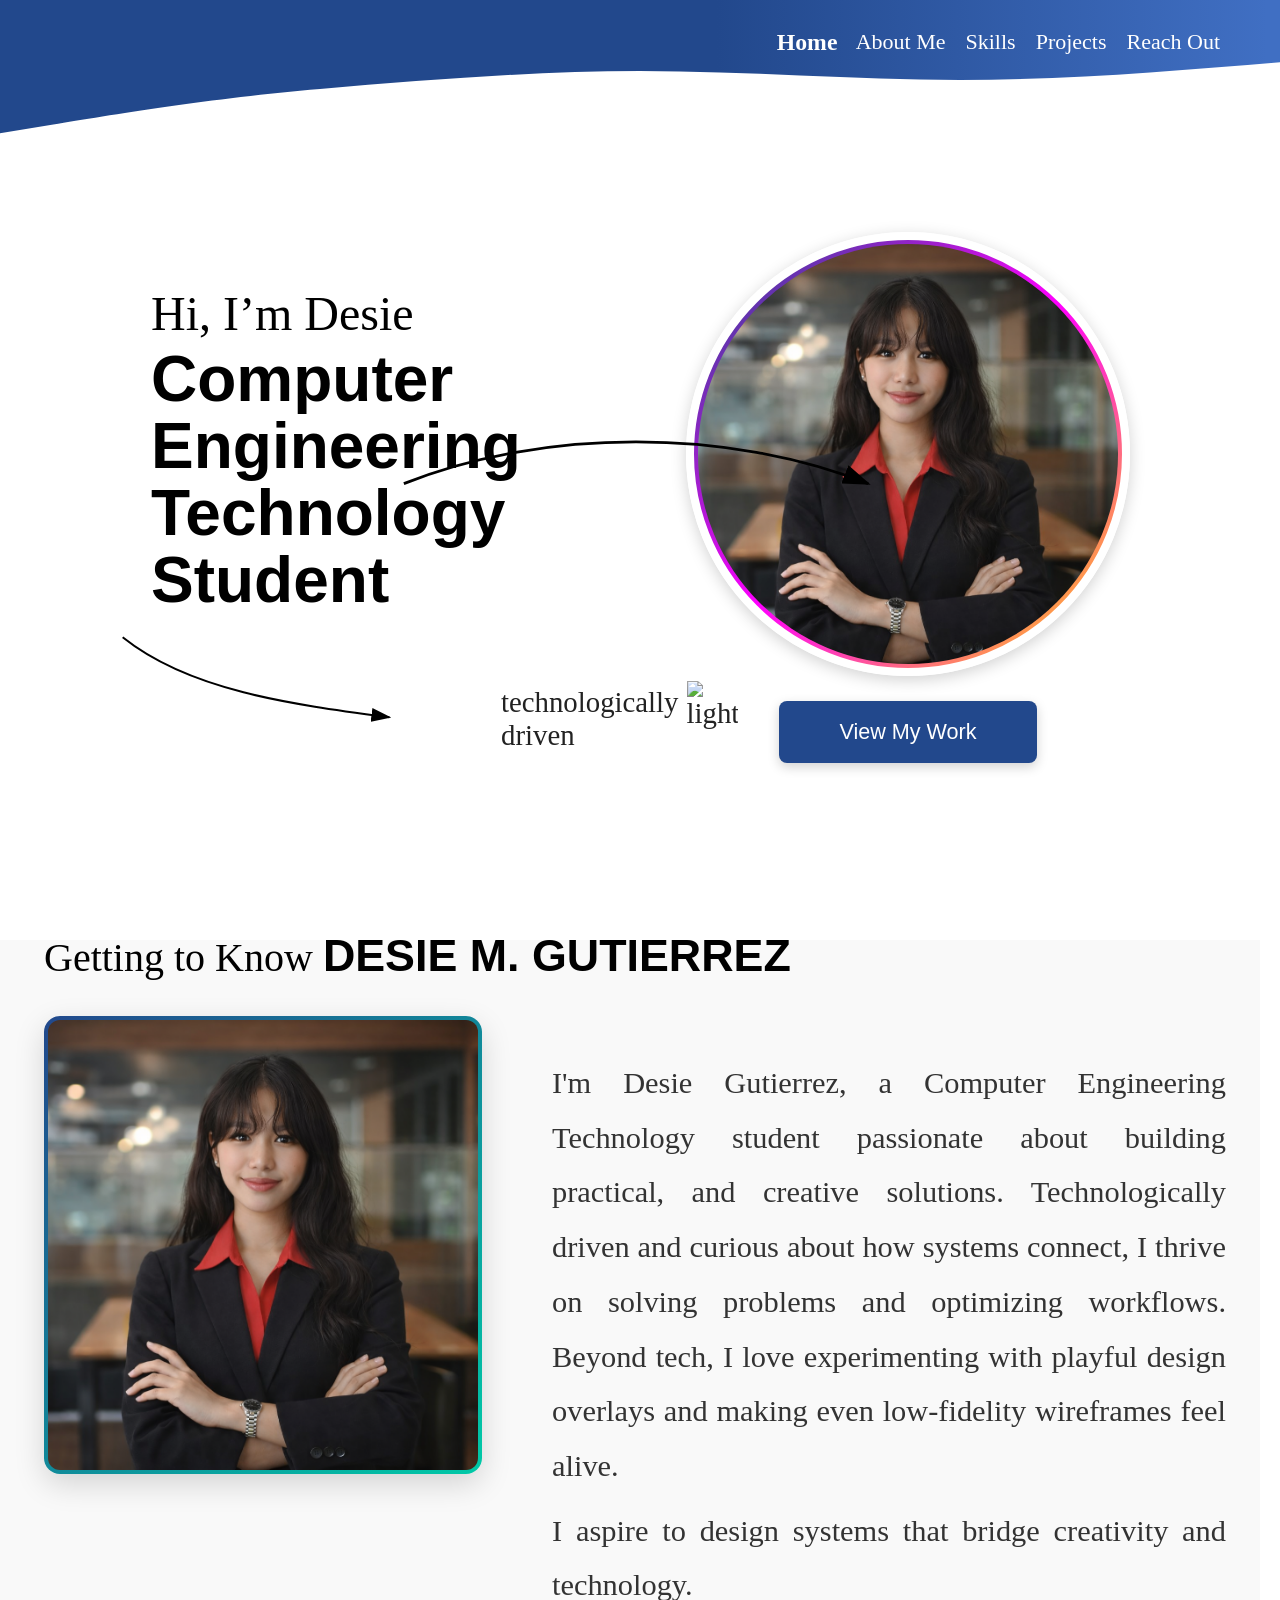
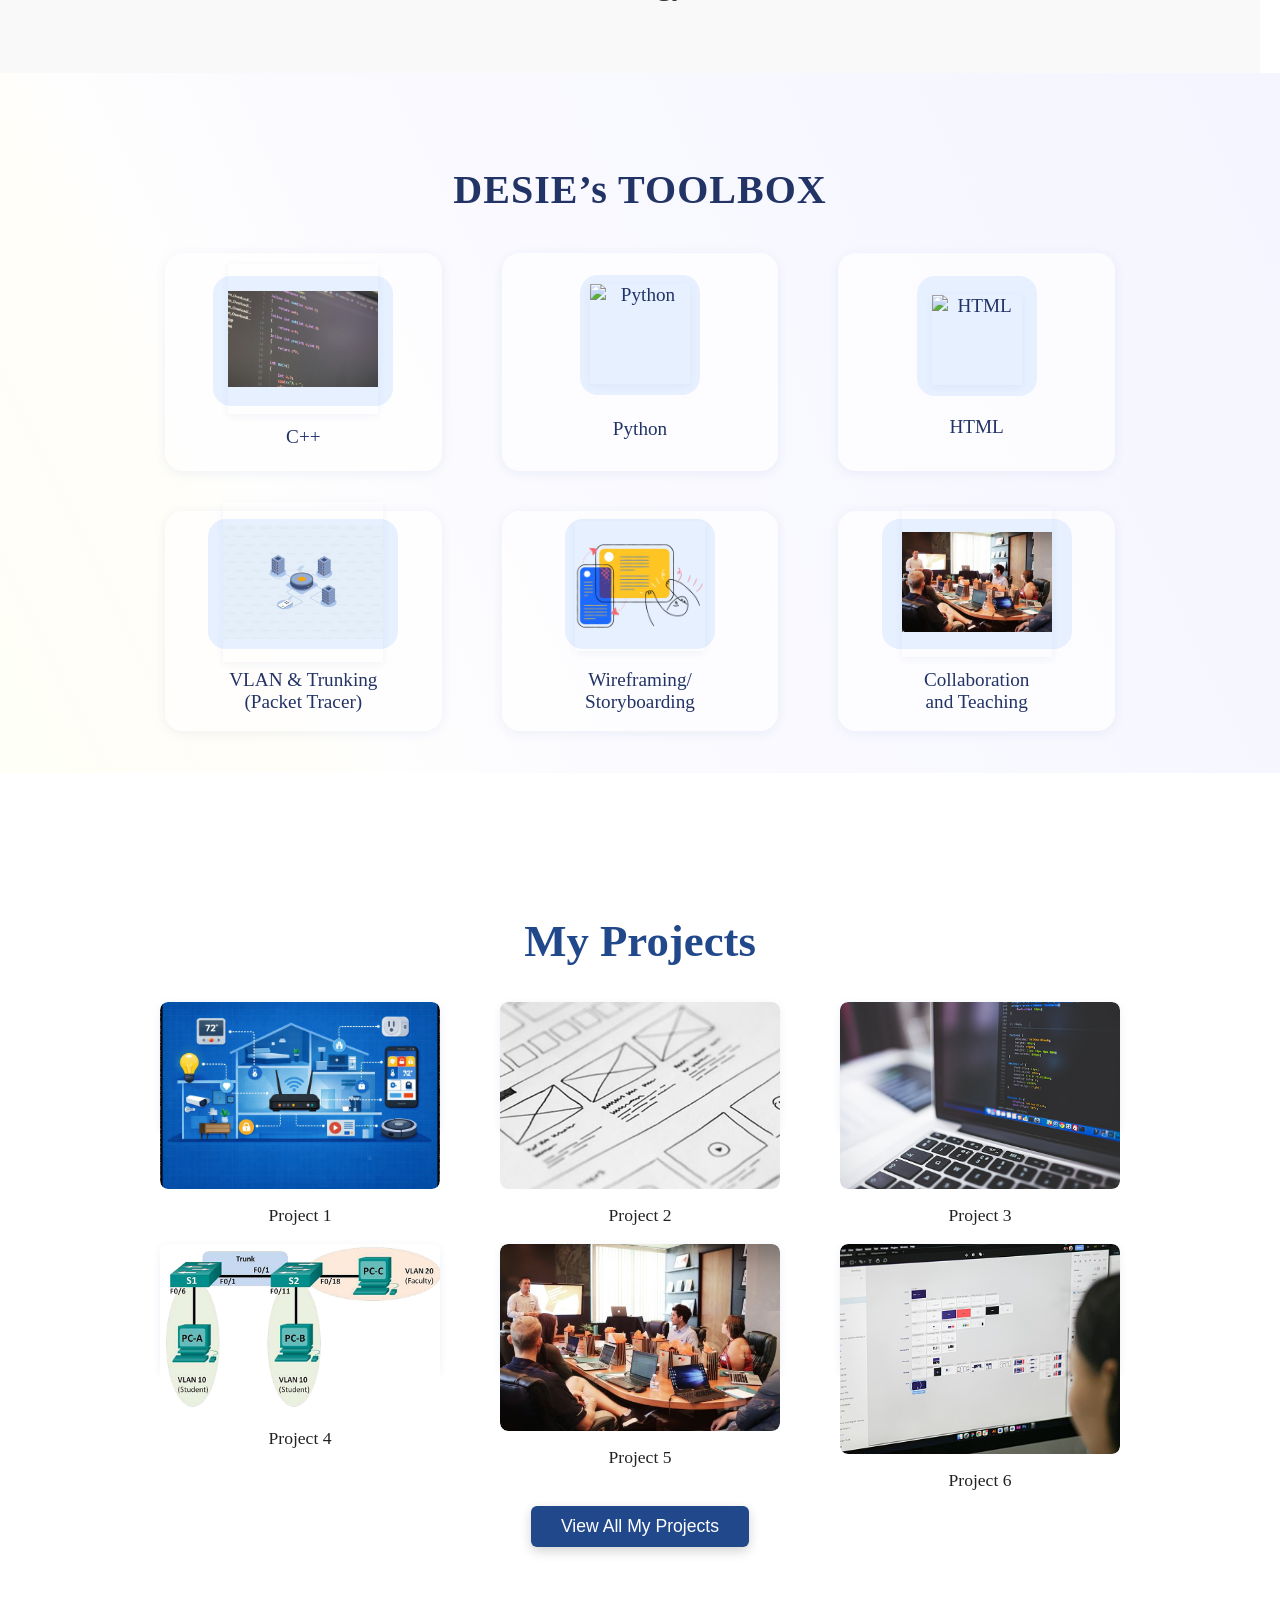
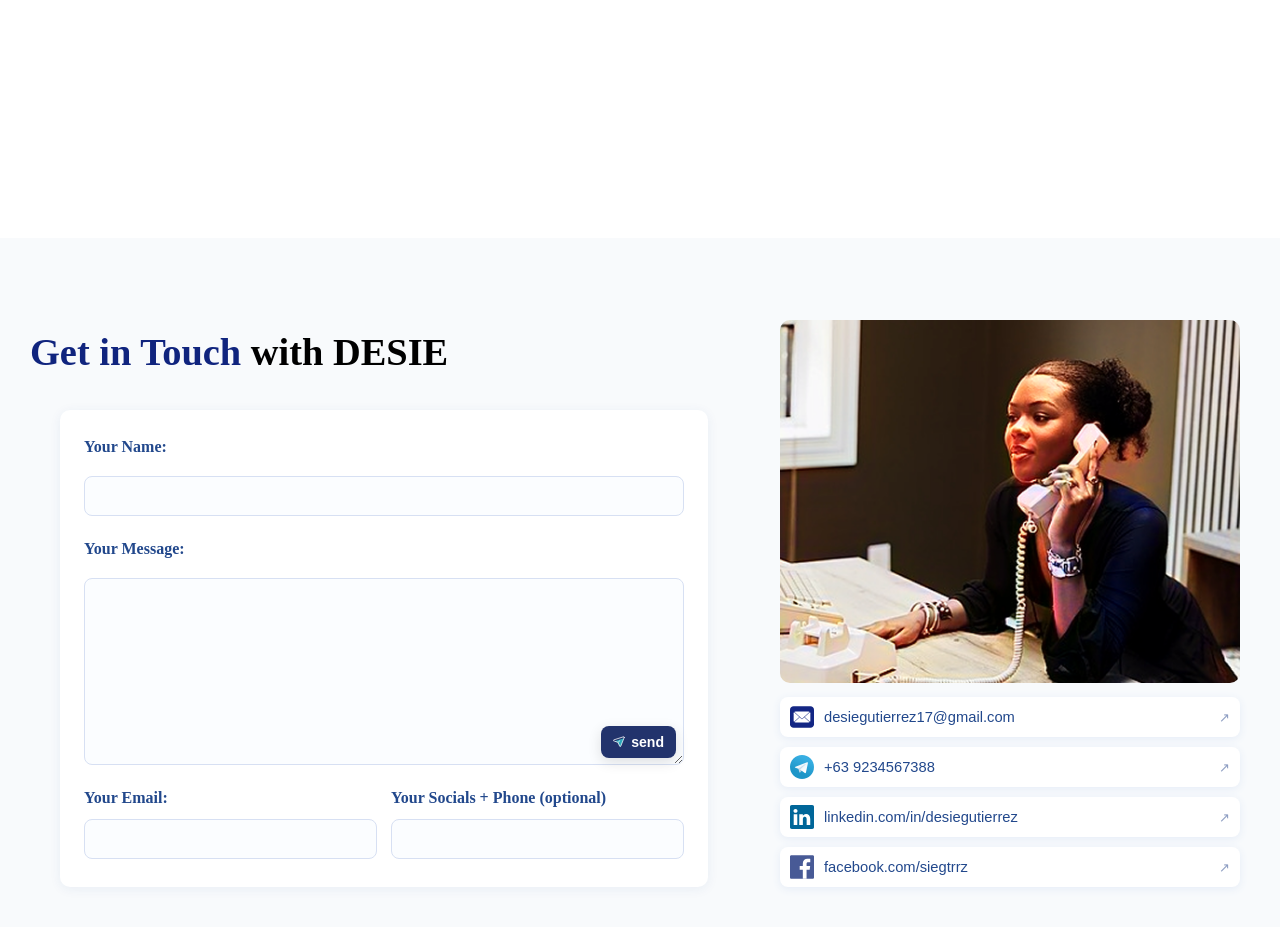
==== HTML/index.html @ 8d448f0c "Add files via upload" ====
<!DOCTYPE html>
<html lang="en">
<head>
  <meta charset="UTF-8">
  <meta name="viewport" content="width=device-width, initial-scale=1.0">
  <title>Desie’s Portfolio</title>
  <link rel="stylesheet" href="style.css">
  <link rel="stylesheet" href="wireframe-style.css">
  <link rel="stylesheet" href="skills-style.css">
</head>
<body>

<header>
<nav>
  <a href="#home" class="nav-link">Home</a>
  <a href="#about" class="nav-link">About Me</a>
  <a href="#skills" class="nav-link">Skills</a>
  <a href="#projects" class="nav-link">Projects</a>
  <a href="#contact" class="nav-link">Reach Out</a>
</nav>

  <svg xmlns="http://www.w3.org/2000/svg" viewBox="0 0 1440 180">
    <!-- Define gradient -->
    <defs>
      <linearGradient id="waveGradient" x1="0%" y1="0%" x2="100%" y2="0%">
        <stop offset="56%" style="stop-color:#22488C; stop-opacity:1" />
        <stop offset="99%" style="stop-color:#406FC3; stop-opacity:1" />
      </linearGradient>
    </defs>

    <path fill="url(#waveGradient)" d="M0,150L60,140C120,130,240,110,360,100C480,90,600,80,720,80C840,80,960,90,1080,90C1200,90,1320,80,1440,70L1440,0L1320,0C1200,0,1080,0,960,0C840,0,720,0,600,0C480,0,360,0,240,0C120,0,60,0,0,0Z"></path>
  </svg>
</header>

<section class="hero" id="home">
  <div class="hero-text">
    <p class="intro">Hi, I’m Desie</p>
    <h1><span class="main-bold">Computer Engineering<br>Technology Student</span></h1>
<svg class="arrow-top" width="650" height="150" viewBox="0 0 700 150" fill="none" xmlns="http://www.w3.org/2000/svg">
  <path d="M100 80 C250 20, 450 20, 600 80" stroke="black" stroke-width="3" fill="none" marker-end="url(#arrowhead)"/>
  <defs>
    <marker id="arrowhead" markerWidth="10" markerHeight="7" refX="9" refY="3.5" orient="auto">
      <polygon points="0 0, 10 3.5, 0 7" fill="black"/>
    </marker>
  </defs>
</svg>
    <div class="tagline-row">
<svg class="arrow-bottom" width="500" height="120" viewBox="0 0 500 180" fill="none" xmlns="http://www.w3.org/2000/svg">
  <path d="M50 20 C150 100, 300 120, 450 140" stroke="black" stroke-width="3" fill="none" marker-end="url(#arrowhead)"/>
</svg>
    <span class="tagline">technologically driven <img src="https://www.svgrepo.com/show/449588/lightbulb-idea.svg" alt="lightbulb" class="icon"></span>
    </div>
  </div>

  <div class="hero-photo">
    <img src="Desie.png" alt="Profile photo">
      <button onclick="window.location.href='projects.html?from=home'">View My Work</button> 
  </div>
</section>

 






<!-- ABOUT ME SECTION -->
<section id="about" class="about-section">
<div class="about-content">
  <h2>
  <span class="small">Getting to Know</span>
  <span class="big">DESIE M. GUTIERREZ</span>
</h2>

  <div class="about-row"> 

    <div class="photo-frame">
      <img src="Desie.png" alt="Desie M. Gutierrez" class="about-photo">
    </div>
  
    <div class="about-text">
      <p>I'm Desie Gutierrez, a Computer Engineering Technology student passionate about building practical, and creative solutions. Technologically driven and curious about how systems connect, I thrive on solving problems and optimizing workflows. Beyond tech, I love experimenting with playful design overlays and making even low-fidelity wireframes feel alive.</p>
      <p>I aspire to design systems that bridge creativity and technology.</p>
    </div>
  </div>
</div> 
</section>







<!-- SKILLS SECTION -->
<section id="skills" class="skills-section">
  <h2>DESIE’s TOOLBOX</h2>
  <div class="skills-grid">               
    <div class="skill-item">
      <div class="skill-bg skill-bg-cpp">
        <img src="c++.jpg" alt="C++ code" class="skill-cpp">
      </div>
      <span class="skill-text-cpp">C++</span>
    </div>
    <div class="skill-item">
      <div class="skill-bg skill-bg-python">
        <img src="https://cdn.jsdelivr.net/gh/devicons/devicon/icons/python/python-original.svg" alt="Python" class="skill-python">
      </div>
      <span class="skill-text-python">Python</span>
    </div>
    <div class="skill-item">
      <div class="skill-bg skill-bg-html">
        <img src="https://cdn.jsdelivr.net/gh/devicons/devicon/icons/html5/html5-original.svg" alt="HTML" class="skill-html">
      </div>
      <span class="skill-text-html">HTML</span>
    </div>
    <div class="skill-item">
      <div class="skill-bg skill-bg-vlan">
        <img src="vlan.jpg" alt="VLAN & Trunking" class="skill-vlan">
      </div>
      <span class="skill-text-vlan">VLAN & Trunking<br>(Packet Tracer)</span>
    </div>
    <div class="skill-item">
      <div class="skill-bg skill-bg-wireframe">
        <img src="wireframe.svg" alt="Wireframing" class="skill-wireframe">
      </div>
      <span class="skill-text-wireframe">Wireframing/<br>Storyboarding</span>
    </div>
    <div class="skill-item">
      <div class="skill-bg skill-bg-collaboration">
        <img src="collaboration.jpg" alt="Collaboration" class="skill-collaboration">
      </div>
      <span class="skill-text-collaboration">Collaboration<br>and Teaching</span>
    </div>
  </div>
</section>









<section id="projects" class="projects-section">
  <h1>My Projects</h1>
  <div class="projects-grid">
    <div class="project-item">
      <div class="project-image-wrapper">
        <img src="smarthome.png" alt="IoT Smart Home Prototype">
        <div class="project-hover">
          <h3 class="hover-title">IoT Smart Home Prototype</h3>
          <p class="hover-desc">Built in Packet Tracer to simulate smart appliances connected via VLANs.</p>
        </div>
      </div>
      <div class="project-caption">Project 1</div>
    </div>
    <div class="project-item">
      <div class="project-image-wrapper">
        <img src="wireframing.png" alt="Wireframing">
        <div class="project-hover">
          <h3 class="hover-title">Wireframe Sketches</h3>
          <p class="hover-desc">Hand-drawn layouts illustrating early design concepts for a website, showing placeholders for images, text blocks, and buttons.</p>
        </div>
      </div>
      <div class="project-caption">Project 2</div>
    </div>
    <div class="project-item">
      <div class="project-image-wrapper">
        <img src="website.png" alt="Python Coding">
        <div class="project-hover">
          <h3 class="hover-title">Multimedia Systems Website</h3>
          <p class="hover-desc">Developed a responsive HTML/CSS site with embedded graphics and animations.</p>
        </div>
      </div>
      <div class="project-caption">Project 3</div>
    </div>
    <div class="project-item">
      <div class="project-image-wrapper">
        <img src="vlan trunking.png" alt="VLAN & Trunking">
        <div class="project-hover">
          <h3 class="hover-title">Network Trunking Lab</h3>
          <p class="hover-desc">Configured VLANs and trunking in Packet Tracer, troubleshooting native VLAN mismatches.</p>
        </div>
      </div>
      <div class="project-caption">Project 4</div>
    </div>
    <div class="project-item">
      <div class="project-image-wrapper">
        <img src="collaboration.jpg" alt="Collaboration">
        <div class="project-hover">
          <h3 class="hover-title">Collaboration & Teaching Workshop</h3>
          <p class="hover-desc">Led a peer session on network setup, using diagrams and live troubleshooting.</p>
        </div>
      </div>
      <div class="project-caption">Project 5</div>
    </div>
    <div class="project-item">
      <div class="project-image-wrapper">
        <img src="figma.png" alt="UI Design">
        <div class="project-hover">
          <h3 class="hover-title">Figma Design Components Board</h3>
          <p class="hover-desc">Organized multiple artboards in Figma to showcase color palettes, typography samples, and layout previews.</p>
        </div>
      </div>
      <div class="project-caption">Project 6</div>
    </div>
  </div>
  <div class="projects-btn-row">
    <a href="projects.html?from=index" class="projects-btn">View All My Projects</a>
  </div>
</section>








<!-- REACH OUT SECTION -->
  <section id="contact" class="contact-section">
    <h2><span style="color:#10247E; font-family:'Georgia',serif; font-weight:900;">Get in Touch</span> with DESIE</h2>
    <div class="contact-container">
      <div class="contact-form">
        <label for="name">Your Name:</label>
        <input type="text" id="name" name="name" required>
        <label for="message">Your Message:</label>
        <div class="message-wrapper">
          <textarea id="message" name="message" rows="7" required></textarea>
          <div class="form-group">
            <button type="submit" class="send-btn">
              <svg width="16" height="15" viewBox="0 0 16 15" fill="none" xmlns="http://www.w3.org/2000/svg">
                <path d="M14.4578 2.68645L10.3803 12.9725C10.34 13.1318 10.241 13.274 10.0993 13.3759C9.9577 13.4777 9.7819 13.5332 9.60073 13.5332C9.41956 13.5332 9.24377 13.4777 9.10214 13.3759C8.96051 13.274 8.86146 13.1318 8.8212 12.9725L6.8144 8.2728C6.77451 8.17341 6.71085 8.08315 6.62795 8.00841C6.54505 7.93367 6.44493 7.87628 6.33469 7.84031L2.18518 6.44192L13.5943 2.77294C13.8678 2.67282 14.1667 2.64288 14.4578 2.68645Z" fill="#2CA9BC"/>
                <path d="M6.67853 8.01429L9.07709 5.85183M14.9296 1.52691L14.4579 2.68743L10.3803 12.9735C10.3401 13.1328 10.241 13.275 10.0994 13.3768C9.95775 13.4787 9.78195 13.5342 9.60078 13.5342C9.41961 13.5342 9.24381 13.4787 9.10219 13.3768C8.96056 13.275 8.8615 13.1328 8.82125 12.9735L6.81445 8.27378C6.77455 8.17439 6.7109 8.08413 6.628 8.00939C6.5451 7.93465 6.44498 7.87726 6.33474 7.84129L2.18523 6.4429L1.12186 6.07528C0.945223 6.03899 0.787492 5.94968 0.674511 5.822C0.561531 5.69431 0.5 5.53582 0.5 5.37248C0.5 5.20915 0.561531 5.05065 0.674511 4.92297C0.787492 4.79528 0.945223 4.70598 1.12186 4.66968L13.8662 0.568216C14.015 0.505285 14.1818 0.48524 14.3437 0.510813C14.5056 0.536385 14.6548 0.60633 14.7711 0.711124C14.8873 0.815917 14.9649 0.950465 14.9933 1.09644C15.0216 1.24242 14.9994 1.39273 14.9296 1.52691Z" stroke="white" stroke-linecap="round" stroke-linejoin="round"/>
              </svg>
              <span>send</span>
            </button>
          </div>
        </div>
        <div class="contact-row">
          <div>
            <label for="email">Your Email:</label>
            <input type="email" id="email" name="email" required>
          </div>
          <div>
            <label for="socials">Your Socials + Phone (optional)</label>
            <input type="text" id="socials" name="socials">
          </div>
        </div>
      </div>
      <div class="contact-info">
        <img src="contact.png" alt="Desie on the phone">
        <div class="contact-links">
          <a href="email.html" target="_blank" rel="noopener noreferrer" class="contact-link">
            <svg width="39" height="35" viewBox="0 0 39 35" fill="none" xmlns="http://www.w3.org/2000/svg">
              <path d="M33.15 0H5.85C2.61913 0 0 2.35051 0 5.25V29.75C0 32.6495 2.61913 35 5.85 35H33.15C36.3809 35 39 32.6495 39 29.75V5.25C39 2.35051 36.3809 0 33.15 0Z" fill="#132684"/>
              <path d="M29.9386 8.75H9.06141C7.33828 8.75 5.94141 10.0036 5.94141 11.55V23.45C5.94141 24.9964 7.33828 26.25 9.06141 26.25H29.9386C31.6617 26.25 33.0586 24.9964 33.0586 23.45V11.55C33.0586 10.0036 31.6617 8.75 29.9386 8.75Z" fill="white"/>
              <path d="M33.0586 8.75L20.4902 19.9609C19.957 20.5078 19.043 20.5078 18.5098 19.9609L5.94141 8.75M5.94141 26.25L15.7676 17.5M33.0586 26.25L23.2324 17.5" stroke="#132684"/>
            </svg>
            desiegutierrez17@gmail.com
          </a>
          <a href="phone.html" target="_blank" rel="noopener noreferrer" class="contact-link">
            <svg width="37" height="37" viewBox="0 0 37 37" xmlns="http://www.w3.org/2000/svg">
              <path d="M37 18.5C37 28.7213 28.7213 37 18.5 37C8.27875 37 0 28.7213 0 18.5C0 8.27875 8.27875 0 18.5 0C28.7213 0 37 8.27875 37 18.5Z" fill="url(#paint0_linear_87_67)"/>
              <path d="M15.1083 26.9789C14.5071 26.9789 14.615 26.7477 14.3992 26.1772L12.6417 20.3806L23.5567 13.5664L24.8362 13.9056L23.7725 16.8039L15.1083 26.9789Z" fill="#C8DAEA"/>
              <path d="M15.1083 26.9788C15.5708 26.9788 15.7713 26.7629 16.0333 26.5163C16.4342 26.1309 21.5833 21.1204 21.5833 21.1204L18.4229 20.3496L15.4938 22.1996L15.1083 26.8246V26.9788Z" fill="#A9C9DD"/>
              <path d="M15.4167 22.2618L22.8784 27.7656C23.7263 28.2281 24.3429 27.9968 24.5588 26.9793L27.5959 12.6726C27.9042 11.4239 27.1179 10.8689 26.3009 11.2389L8.47919 18.1147C7.26128 18.6081 7.27669 19.2864 8.26336 19.5793L12.8421 21.0131L23.4334 14.3376C23.9267 14.0293 24.3892 14.1989 24.0192 14.5381L15.4167 22.2618Z" fill="url(#paint1_linear_87_67)"/>
              <defs>
                <linearGradient id="paint0_linear_87_67" x1="23.922" y1="5.84754" x2="14.672" y2="27.4306" gradientUnits="userSpaceOnUse">
                  <stop stop-color="#37AEE2"/>
                  <stop offset="1" stop-color="#1E96C8"/>
                </linearGradient>
                <linearGradient id="paint1_linear_87_67" x1="19.8861" y1="19.079" x2="23.7403" y2="25.2457" gradientUnits="userSpaceOnUse">
                  <stop stop-color="#EFF7FC"/>
                  <stop offset="1" stop-color="white"/>
                </linearGradient>
              </defs>
            </svg>
            +63 9234567388
          </a>
          <a href="linkedin.html" target="_blank" rel="noopener noreferrer" class="contact-link">
            <svg width="32" height="32" viewBox="0 0 32 32" xmlns="http://www.w3.org/2000/svg">
              <g clip-path="url(#clip0_87_72)">
                <path d="M0 2.29225C0 1.027 1.05925 0 2.365 0H29.635C30.9413 0 32 1.027 32 2.29225V29.7081C32 30.9737 30.9413 32 29.635 32H2.365C1.05938 32 0 30.9739 0 29.7085V2.29187V2.29225Z" fill="#006699"/>
                <path d="M9.7245 26.78V12.3735H4.936V26.78H9.725H9.7245ZM7.33125 10.4068C9.00075 10.4068 10.0401 9.30059 10.0401 7.91809C10.0089 6.50409 9.00075 5.42871 7.363 5.42871C5.72412 5.42871 4.65375 6.50409 4.65375 7.91796C4.65375 9.30046 5.69275 10.4067 7.29987 10.4067H7.33087L7.33125 10.4068ZM12.375 26.78H17.1631V18.7356C17.1631 18.3056 17.1944 17.8745 17.3209 17.5673C17.6669 16.7067 18.4547 15.8158 19.7779 15.8158C21.5101 15.8158 22.2035 17.1368 22.2035 19.0737V26.78H26.9915V18.5197C26.9915 14.0948 24.6295 12.0357 21.4791 12.0357C18.8962 12.0357 17.7619 13.4793 17.1316 14.4626H17.1635V12.374H12.3752C12.4377 13.7255 12.3749 26.7805 12.3749 26.7805L12.375 26.78Z" fill="white"/>
              </g>
              <defs>
                <clipPath id="clip0_87_72">
                  <rect width="32" height="32" fill="white"/>
                </clipPath>
              </defs>
            </svg>
            linkedin.com/in/desiegutierrez
          </a>
          <a href="facebook.html" target="_blank" rel="noopener noreferrer" class="contact-link">
              <svg width="36" height="35" viewBox="0 0 36 35" xmlns="http://www.w3.org/2000/svg">
                <path d="M34.0133 35C35.1104 35 36 34.135 36 33.0683V1.93166C36 0.864591 35.1103 0 34.0133 0H1.98686C0.8893 0 0 0.864722 0 1.93166V33.0682C0 34.135 0.8893 34.9999 1.98686 34.9999L34.0133 35Z" fill="#485A96"/>
                <path d="M24.8394 35V21.4461H29.5188L30.2194 16.1639H24.8393V12.7914C24.8393 11.2621 25.276 10.2199 27.5318 10.2199L30.4088 10.2186V5.49425C29.9112 5.42999 28.2033 5.28613 26.2166 5.28613C22.0684 5.28613 19.2286 7.74772 19.2286 12.2684V16.1639H14.5371V21.4461H19.2286V34.9998L24.8394 35Z" fill="white"/>
              </path>
            </svg>
            facebook.com/siegtrrz
          </a>
      </div>
    </div>
  </section>
  <script>
    const navLinks = document.querySelectorAll('nav a.nav-link');
    const sections = document.querySelectorAll('section[id]');

    function setActiveLink(hash) {
      navLinks.forEach(link => {
        link.classList.toggle('active', link.getAttribute('href') === hash);
      });
    }

    navLinks.forEach(link => {
      link.addEventListener('click', () => {
        setActiveLink(link.getAttribute('href'));
      });
    });

    const observer = new IntersectionObserver((entries) => {
      entries.forEach(entry => {
        if (entry.isIntersecting) {
          setActiveLink('#' + entry.target.id);
        }
      });
    }, {
      root: null,
      rootMargin: '-45% 0px -45% 0px',
      threshold: 0.1
    });

    sections.forEach(section => observer.observe(section));

    function updateActiveOnScroll() {
      let currentHash = '#home';
      const triggerPoint = window.innerHeight * 0.4;
      sections.forEach(section => {
        const top = section.getBoundingClientRect().top;
        if (top <= triggerPoint) {
          currentHash = '#' + section.id;
        }
      });
      setActiveLink(currentHash);
    }

    window.addEventListener('scroll', updateActiveOnScroll, { passive: true });
    window.addEventListener('load', () => {
      setActiveLink(location.hash || '#home');
      updateActiveOnScroll();
    });
  </script>
</body>
</html>
---- HTML/style.css ----
body {
  margin: 0;
  font-family: 'Georgia', 'Times New Roman', Times, serif;
  background: #fff;
}
 
header {
  /* Header with fixed navigation */
  position: fixed;
  top: 0;
  left: 0;
  width: 100%;
  z-index: 1000;
  /* stays above other content */
}

html {
  /* Smooth scroll */
  scroll-behavior: smooth;
}


section {  
  padding-top: 120px;
  min-height: 100vh;
}

nav {
  /* Navigation menu */
  position: absolute;
  top: 29px;
  right: 60px;
  display: flex;
  gap: 20px;
}

nav a {
  /* Navigation links */
  color: white;
  text-decoration: none;
  font-weight: 400;
  font-size: 22px;
  display: inline-block;
  transition: transform 0.1s ease, font-weight 0.12s ease;
}

nav a.active {
  font-weight: 700;
  transform: scale(1.08);
}
header svg {
  /* Wave SVG at header */
  display: block;
  width: 100%;
  height: auto;
}

.hero {
  /* Hero section layout */
  display: flex;
  align-items: center;
  justify-content: space-between;
  gap: 0;
  padding: 120px 0 0 150px;
  min-height: 100vh;
  position: relative;
  background: #fff;
}

.hero-text {
  margin-left: 1px;
  max-width: 48vw;
  min-width: 500px;
  position: relative;
  text-align: left;
  z-index: 2;
  top: -50px;
}

.hero-text .intro {
  /* Hi, I'm Desie */  
  font-size: 3.0rem;
  font-family: 'Georgia', serif;
  font-weight: 400;
   margin: 0 0 5px 0;
}

.main-bold {
  font-family: 'Arial Black', 'Arial Bold', Arial, sans-serif;
  font-size: 4.0rem;
  font-weight: 900;
  line-height: 1.05;
  display: block;
}

.hero-text h1 {
  margin: 0 0 0 0;
  padding: 0;
}

.tagline-row {
  display: flex;
  align-items: center;
  margin-top: 50px;
  margin-left: 100px;
  position: relative;
  min-height: 90px;
}

.tagline {
  font-style: normal;
  color: #222;
  font-size: 1.8rem;
  font-family: 'Georgia', serif;
  font-weight: 500;
  margin-left: 250px;
  margin-top: 20px;
  display: flex;
  align-items: center;
}

.icon {
  width: 1.8em;
  height: 1.8em;
  margin-left: 8px;
  margin-top: -25px;
  vertical-align: middle;
}

.arrow-top {
  position: absolute;
  left: 160px;
  bottom: 200px;
  width: 650px;
  z-index: 1;
  pointer-events: none;
}

.arrow-bottom {
  position: absolute;
  right: 180px;    /* Move left or right */
  bottom: 10px;   /* Move up or down */
  z-index: 1;
  pointer-events: none;
}

.hero-photo {
  /* Hero photo container */
  display: flex;
  flex-direction: column;
  align-items: center;
  justify-content: center;
  margin-right: 150px;
  margin-top: -20px;
  margin-bottom: 75px;
  align-self: center;
}

.hero-photo img {
  /* Profile image styling */
  margin-top: -50px;
  width: 420px;
  height: 420px;
  border-radius: 50%;
  object-fit: cover;
  box-shadow: 0 4px 16px rgba(0,0,0,0.18);
  margin-bottom: 20px;
  border: 8px solid #fff;
  object-position: 69% center;
}

.hero-photo img {
  border: 8px solid #fff;
  border-radius: 50%;
  background: linear-gradient(135deg, #22488C, #FF00FF, #FFD700);
  padding: 4px;
}


button, .projects-btn, .send-btn {
  transition: transform 0.25s ease, box-shadow 0.25s ease;
}

button:hover, .projects-btn:hover, .send-btn:hover {
  transform: scale(1.05);
  box-shadow: 0 6px 18px rgba(34,72,140,0.18);
}

.hero-photo button {
  /* View My Work button */
  margin-top: 5px;
  padding: 18px 60px;
  background-color: #22488C;
  color: white;
  border: none;
  border-radius: 8px;
  font-size: 1.35em;
  font-family: 'Arial', sans-serif;
  font-weight: 500;
  box-shadow: 0 4px 12px rgba(0,0,0,0.18);
  cursor: pointer;
  transition: transform 0.25s ease, box-shadow 0.25s ease;
}

.hero-photo button:hover {
  transform: scale(1.05);
  box-shadow: 0 6px 18px rgba(34,72,140,0.18);
}

#hero {
  scroll-margin-bottom: -60px; 
}










/* About Me Section */
.about-section {
  position: relative;
  width: 100%;
  min-height: 400px;
  display: flex;
  padding: 40px 0 50px 0;
  background-color: #f9f9f9;
  text-align: left;
  margin-top: -80px;
  transform: translate(-20px);
}

.about-content {
  display: flex;
  flex-direction: column;
  align-items: flex-start;
  gap: 60px;
  max-width: 1200px;
  width: 90%;
  margin: -50px auto 0 auto;
  padding-top: 0;
}

.about-content h2 {
  margin: 0;
  font-size: 2.5rem; 
  padding-bottom: 5px;
  text-align: left;
}

/* Getting to Know */
.about-content h2 span.small {
  font-family: 'Georgia', serif; 
  font-weight: normal; 
  font-size: 2.5rem;    
}

/* DESIE M. GUTIERREZ */
.about-content h2 span.big {
  font-family: Arial black, Arial Bold, Arial, sans-serif; 
  font-weight: bold; 
  font-size: 2.8rem; 
}

.about-row {
  display: flex;
  align-items: flex-start;
  gap: 40px;
  width: 100%;
  flex-direction: row;
}

.about-text {
  flex: unset;
  max-width: none;
}

.about-text p {
  font-size: 1.9rem;
  line-height: 1.8;
  color: #333;
  margin: 10px 0;
  margin-left: 30px;
  text-align: justify;
  width: 100%;
}

/* The Container */
.photo-frame {
  width: 430px;
  height: 450px;   
  background: #fff;
  box-shadow: 0px 10px 30px rgba(0, 0, 0, 0.15);
  padding: 10px;
  overflow: hidden;
  flex-shrink: 0;
  margin-top: -30px;
}

.photo-frame {
  background: linear-gradient(135deg, #22488C, #00C9A7);
  padding: 4px;   
  border-radius: 16px; 
  box-shadow: 0px 10px 30px rgba(0, 0, 0, 0.15);
  overflow: hidden;
}

.about-photo {
  width: 100%;
  height: 100%;
  object-fit: cover;
  object-position: 67% center;
  border-radius: 12px; 
}


/* Photo inside */
.about-photo {
  width: 100%;
  height: 100%;
  object-fit: cover;
  object-position: 67% center;
}


#about {
  scroll-margin-top: 180px; 
}











/*SKILLS SECTION */
.skill-bg {
  display: flex;
  align-items: center;
  justify-content: center;
  border-radius: 18px;
  margin: 0 auto;
  background: #e6f0ff; 
}

/* C++ */
.skill-bg-cpp { width: 180px; height: 130px; margin-top: -10 px;}
.skill-item .skill-cpp { width: 150px; height: 150px; margin-bottom: 5px; }
.skill-text-cpp { font-size: 1.2rem; color: #223366; margin: auto; margin: 8px; margin-top: 20px;}

/* Python */
.skill-bg-python { width: 120px; height: 120px; margin-top: -10px; }
.skill-item .skill-python { width: 100px; height: 100px; margin-bottom: 2px; }
.skill-text-python { font-size: 1.2rem; color: #223366; margin: auto; margin: 8px; margin-top: 23px; }

/* HTML */
.skill-bg-html { width: 120px; height: 120px; margin: -10px; }
.skill-item .skill-html { width: 90px; height: 90px; margin-bottom: -7px; }
.skill-text-html { font-size: 1.2rem; color: #223366; margin: auto; margin: 8px; margin-top: 30px; }

/* VLAN */
.skill-bg-vlan { width: 190px; height: 130px; margin-top: -10px; }
.skill-item .skill-vlan { width: 160px; height: 160px; margin-bottom: 5px; }
.skill-text-vlan { font-size: 1.2rem; color: #223366; margin: auto; margin: 8px; margin-top: 20px; }

/* Wireframing */
.skill-bg-wireframe { width: 150px; height: 130px; margin-top: -10px; }
.skill-item .skill-wireframe { width: 130px; height: 130px; margin-bottom: -4px; }
.skill-text-wireframe { font-size: 1.2rem; color: #223366; margin: auto;  margin: 8px; margin-top: 20px; }

/* Collaboration */
.skill-bg-collaboration { width: 190px; height: 130px; margin-top: -10px; }
.skill-item .skill-collaboration { width: 150px; height: 150px; margin-bottom: 5px; }
.skill-text-collaboration { font-size: 1.2rem; color: #223366; margin: auto;  margin: 8px;  margin-top: 20px; }

/* Skills Section */
.skills-section {
  position: relative;
  width: 100%;
  min-height: 600px;
  padding: 60px 0 40px 0;
  background: linear-gradient(243.89deg, rgba(235, 235, 255, 0.5) 4.98%, rgba(245, 245, 255, 0.5) 59.69%, #FEFEFE 75.33%, rgba(255, 253, 242, 0.6) 82.36%, rgba(255, 253, 246, 0.729702) 88.02%, rgba(254, 255, 244, 0.7) 96.11%);
  text-align: center;
}

.skills-section h2 {
  font-family: 'Georgia', serif;
  font-size: 2.5rem;
  color: #223366;
  margin-bottom: 40px;
  font-weight: bold;
  letter-spacing: 1px;
}

.skills-grid {
  display: grid;
  grid-template-columns: repeat(3, 1fr);
  gap: 40px 60px;
  max-width: 950px;
  margin: 0 auto;
}

.skill-item {
  display: flex;
  flex-direction: column;
  align-items: center;
  justify-content: center;
  font-family: 'Georgia', serif;
  font-size: 1.2rem;
  color: #223366;
  background: rgba(255,255,255,0.7);
  border-radius: 18px;
  box-shadow: 0 2px 12px rgba(34,72,140,0.07);
  padding: 18px 10px 10px 10px;
  min-height: 190px;
  transition: transform 0.25s ease, box-shadow 0.25s ease;
} 

.skill-item:hover {
  transform: translateY(-5px) scale(1.03);
  box-shadow: 0 6px 18px rgba(34,72,140,0.18);
}

.skill-item img,
.skill-item .icon-img {
  width: auto;
  height: auto;
  object-fit: contain;
  margin-bottom: 18px;
  box-shadow: 0 2px 8px rgba(34,72,140,0.06);
}

#skills {
  scroll-margin-top: 76px; 
}

@media (max-width: 1100px) {
  .hero {
    flex-direction: column;
    align-items: flex-start;
    padding: 40px 10px;
  }
  .hero-photo {
    margin: 0 auto;
  }
  .hero-text {
    min-width: 0;
    max-width: 100vw;
  }
}











/* PROJECTS SECTION */
.projects-section {
  padding: 140px 20px 60px 20px;
  max-width: 1200px;
  margin: 0 auto;
  background: #fff;
  text-align: center;
  padding-top: 105px;
}
.projects-section h1 {
  text-align: center;
  font-size: 2.8rem;
  color: #22488C;
  margin-bottom: 50px;
  font-family: 'Georgia', serif;

.section-title {
  text-align: center;   
  margin-bottom: 24px;  
}

.projects-btn-row {
  display: flex;
  justify-content: center; 
  margin-top: 40px;        
}

}
.back-btn {
  display: inline-block;
  margin-top: -50px;
  padding: 0;
  background: none;
  border: none;
  color: inherit;
  text-decoration: none;
  border-radius: 0;
  font-family: 'Arial', sans-serif;
  transition: background 0.2s;
}

.back-btn:hover {
  background: none;
}

.projects-grid {
  display: grid;
  grid-template-columns: repeat(3, 1fr);
  gap: 36px 36px;
  max-width: 1100px;
  margin: 0 auto 40px auto;
}

/* last 4 projects, 2 columns */
.projects-grid .project-item:nth-child(n+7) {
  grid-column: span 1;
}
.projects-grid .project-item:nth-child(7),
.projects-grid .project-item:nth-child(8),
.projects-grid .project-item:nth-child(9),
.projects-grid .project-item:nth-child(10) {
  grid-column: span 1;
}

@media (max-width: 900px) {
  .projects-grid {
    grid-template-columns: 1fr 1fr;
    gap: 24px;
  }
}
@media (max-width: 600px) {
  .projects-grid {
    grid-template-columns: 1fr;
    gap: 18px;
  }
}
/* Project card styling */
.project-item {
  position: relative;
  overflow: visible;
  border-radius: 8px;
  box-shadow: 0 2px 8px rgba(34,72,140,0.08);
  background: #fff;
  margin-bottom: 32px;
  transition: box-shadow 0.2s;
  width: 280px;       
  height: 130px;       
  object-fit: contain;   
}

.project-image-wrapper {
  position: relative;
  overflow: hidden;
  border-radius: 8px;
}

.project-item img {
  width: 100%;   
  height: 100%;  
  object-fit: contain; 
  display: block;
  border-radius: 8px;
}
.project-hover {
  position: absolute;
  left: 0;
  right: 0;
  bottom: 0;
  top: 0;
  background: rgba(18, 44, 90, 0.88);
  color: #fff;
  display: flex;
  flex-direction: column;
  align-items: center;
  justify-content: center;
  opacity: 0;
  pointer-events: none;
  transition: opacity 0.3s;
  padding-bottom: 38px;
  padding-left: 18px;
  padding-right: 18px;
  text-align: center;
}
.project-image-wrapper img:hover + .project-hover,
.project-image-wrapper:hover .project-hover {
  opacity: 1;
  pointer-events: auto;
}

.project-item:hover {
  transform: translateY(-5px);
  box-shadow: 0 4px 16px rgba(34,72,140,0.12);
}

.hover-title {
  font-size: 1.2rem;
  font-weight: bold;
  margin: 0;
  transform: translateY(70px);
  color: #fff;
  font-family: 'Georgia', serif;
}

.hover-desc {
  font-size: 0.8rem;
  margin: 0;
  transform: translateY(75px);
  color: #e0e0e0;
  line-height: 1.4;
}

/* Projects button in main page */
.projects-btn-row {
  display: flex;
  text-align: center;
  margin: 100px 0;
  justify-content: center;
  margin-bottom: -80px;
}

.projects-btn {
  padding: 10px 30px;
  background-color: #22488C;
  color: white;
  border: none;
  border-radius: 6px;
  font-size: 1.1em;
  font-family: 'Arial', sans-serif;
  font-weight: 500;
  box-shadow: 0 4px 12px rgba(0,0,0,0.18);
  cursor: pointer;
  transition: transform 0.25s ease, box-shadow 0.25s ease;
  text-decoration: none; /* removes underline */
}

.projects-btn:hover {
  transform: scale(1.05);
  box-shadow: 0 6px 18px rgba(34,72,140,0.18);
}
.project-caption {
  text-align: center;
  margin-top: 16px;
  margin-bottom: 16px;
  font-size: 1.1rem;
  color: #222;
  position: static;
  z-index: 1;
}
.projects-grid {
  display: flex;
  flex-wrap: wrap;
  justify-content: center; ;
  grid-template-columns: 1fr;
  gap: 38px;
}
@media (min-width: 700px) {
  .projects-grid {
    grid-template-columns: 1fr 1fr;
    gap: 38px;
  }
}
@media (min-width: 1100px) {
  .projects-grid {
    grid-template-columns: 1fr 1fr 1fr;
    gap: 38px;
  }
}

/* Responsive grid for projects */
.projects-grid {
  display: flex;
  flex-wrap: wrap;
  justify-content: center;
  gap: 80px 60px;
  max-width: 1100px;
  margin: 0 auto 60px;
  margin-top: -15px;
}

/* last 4 projects, 2 columns */
.projects-grid .project-item:nth-child(n+7) {
  grid-column: span 1;
}
.projects-grid .project-item:nth-child(7),
.projects-grid .project-item:nth-child(8),
.projects-grid .project-item:nth-child(9),
.projects-grid .project-item:nth-child(10) {
  grid-column: span 1;
}

@media (max-width: 900px) {
  .projects-grid {
    grid-template-columns: 1fr;
    gap: 30px;
  }
}

#projects {
  scroll-margin-top: -5px; 
}











/* REACH OUT SECTION */
.contact-section {
  background: #f8fafc;
  padding: 60px 0 40px 0;
  max-width: 1400px;
  margin: 0 auto;
  min-height: auto;
}
.contact-section h2 {
  text-align: left;
  font-size: 2.4rem;
  margin-bottom: 36px;
  margin-left: 30px;
  font-family: 'Georgia', serif;
}
.contact-container {
  display: flex;
  flex-wrap: wrap;
  gap: 40px;
  justify-content: space-between;
  align-items: stretch;
  max-width: 1200px;
  margin: 0 auto;
}
.contact-form {
  position: relative;
  flex: 1 1 650px;
  min-width: 430px;
  max-width: 600px;
  min-height: 100%;
  background: #fff;
  border-radius: 10px;
  box-shadow: 0 2px 12px rgba(34,72,140,0.07);
  padding: 28px 24px 18px 24px;
  display: flex;
  flex-direction: column;
  gap: 14px;
  margin-left: 20px;
}
.contact-form label {
  font-weight: 600;
  margin-bottom: 6px;
  color: #22488C;
}
.contact-form input,
.contact-form textarea {
  width: 100%;
  padding: 10px 12px;
  border: 1.5px solid #d7e0f3;
  border-radius: 8px;
  font-size: 0.95rem;
  margin-bottom: 10px;
  font-family: inherit;
  background: #fbfdff;
  box-sizing: border-box;
  transition: border-color 0.2s ease, box-shadow 0.2s ease;
}
.contact-form input:focus,
.contact-form textarea:focus {
  outline: none;
  border-color: #22488C;
  box-shadow: 0 0 0 4px rgba(34, 72, 140, 0.08);
}
.message-wrapper {
  flex: 1;
  display: flex;
  flex-direction: column;
}
.contact-form textarea {
  flex: 1;
  min-height: 0;
  resize: vertical;
}
.contact-row {
  display: flex;
  align-items: flex-start;
  gap: 14px;
  margin-top: auto;
}
.contact-row > div {
  flex: 1;
  display: flex;
  flex-direction: column;
  gap: 6px;
}
.contact-link {
  border: none;
  background: #f8f9ff;
  color: #22336c;
  font-size: 0.92rem;
  padding: 8px 10px;
  border-radius: 8px;
  width: auto;
  box-shadow: 0 1px 4px rgba(0,0,0,0.08);
  transition: transform 0.25s ease, box-shadow 0.25s ease, background 0.25s ease;
}
.contact-link:focus,
.contact-link:hover {
  outline: none;
  transform: translateY(-2px) scale(1.02);
  box-shadow: 0 6px 16px rgba(34,72,140,0.15);
  background: #f0f4ff;
}
.contact-link:focus {
  outline: 2px solid rgba(34,72,140,0.25);
}
.contact-icon.facebook svg,
.contact-link svg {
  width: 24px;
  height: 24px;
}

.contact-info {
  flex: 1 1 380px;
  min-width: 300px;
  max-width: 460px;
  display: flex;
  flex-direction: column;
  align-items: flex-start;
  gap: 14px;
  margin-left: 30px;
}
.contact-info img {
  width: 100%;
  max-width: 500px;
  height: auto;
  object-fit: cover;
  border-radius: 10px;
  margin-top: -90px;
}

.contact-links {
  display: flex;
  flex-direction: column;
  gap: 10px;
  width: 100%;
}
.contact-link {
  display: flex;
  align-items: center;
  gap: 10px;
  background: #fff;
  border-radius: 8px;
  box-shadow: 0 2px 8px #e5ecf7;
  padding: 8px 10px;
  font-size: 0.92rem;
  color: #22488C;
  font-family: 'Arial', sans-serif;
  width: auto;
  text-decoration: none;
  cursor: pointer;
  transition: transform 0.2s ease, box-shadow 0.2s ease, background 0.2s ease;
  position: relative;
}
.contact-link::after {
  content: '↗';
  margin-left: auto;
  color: #2f4d91;
  opacity: 0.55;
  font-size: 0.8rem;
}
@media (max-width: 900px) {
  .contact-container {
    flex-direction: column;
    align-items: stretch;
    gap: 32px;
  }
  .contact-info {
    align-items: flex-start;
  }
}

.message-wrapper {
  position: relative;
}
.message-wrapper textarea {
  padding-right: 130px;
}
.message-wrapper .form-group {
  position: absolute;
  right: 12px;
  bottom: 12px;
  z-index: 1;
  margin: 0;
}
.send-btn {
  background: #22336c;
  color: #fff;
  border: none;
  border-radius: 8px;
  padding: 8px 12px;
  display: inline-flex;
  align-items: center;
  gap: 6px;
  font-weight: 600;
  font-size: 0.88rem;
  min-width: auto;
  box-shadow: 0 4px 14px rgba(0,0,0,0.12);
  cursor: pointer;
  transition: transform 0.25s ease, box-shadow 0.25s ease;
  margin-bottom: 5px;
  margin-right: -4px;
}
.send-btn svg {
  display: inline-block;
  width: 12px;
  height: 12px;
}
.send-btn:hover {
  transform: scale(1.05);
  box-shadow: 0 6px 18px rgba(34,72,140,0.18);
}

#contact {
  scroll-margin-top: 100px; 
}
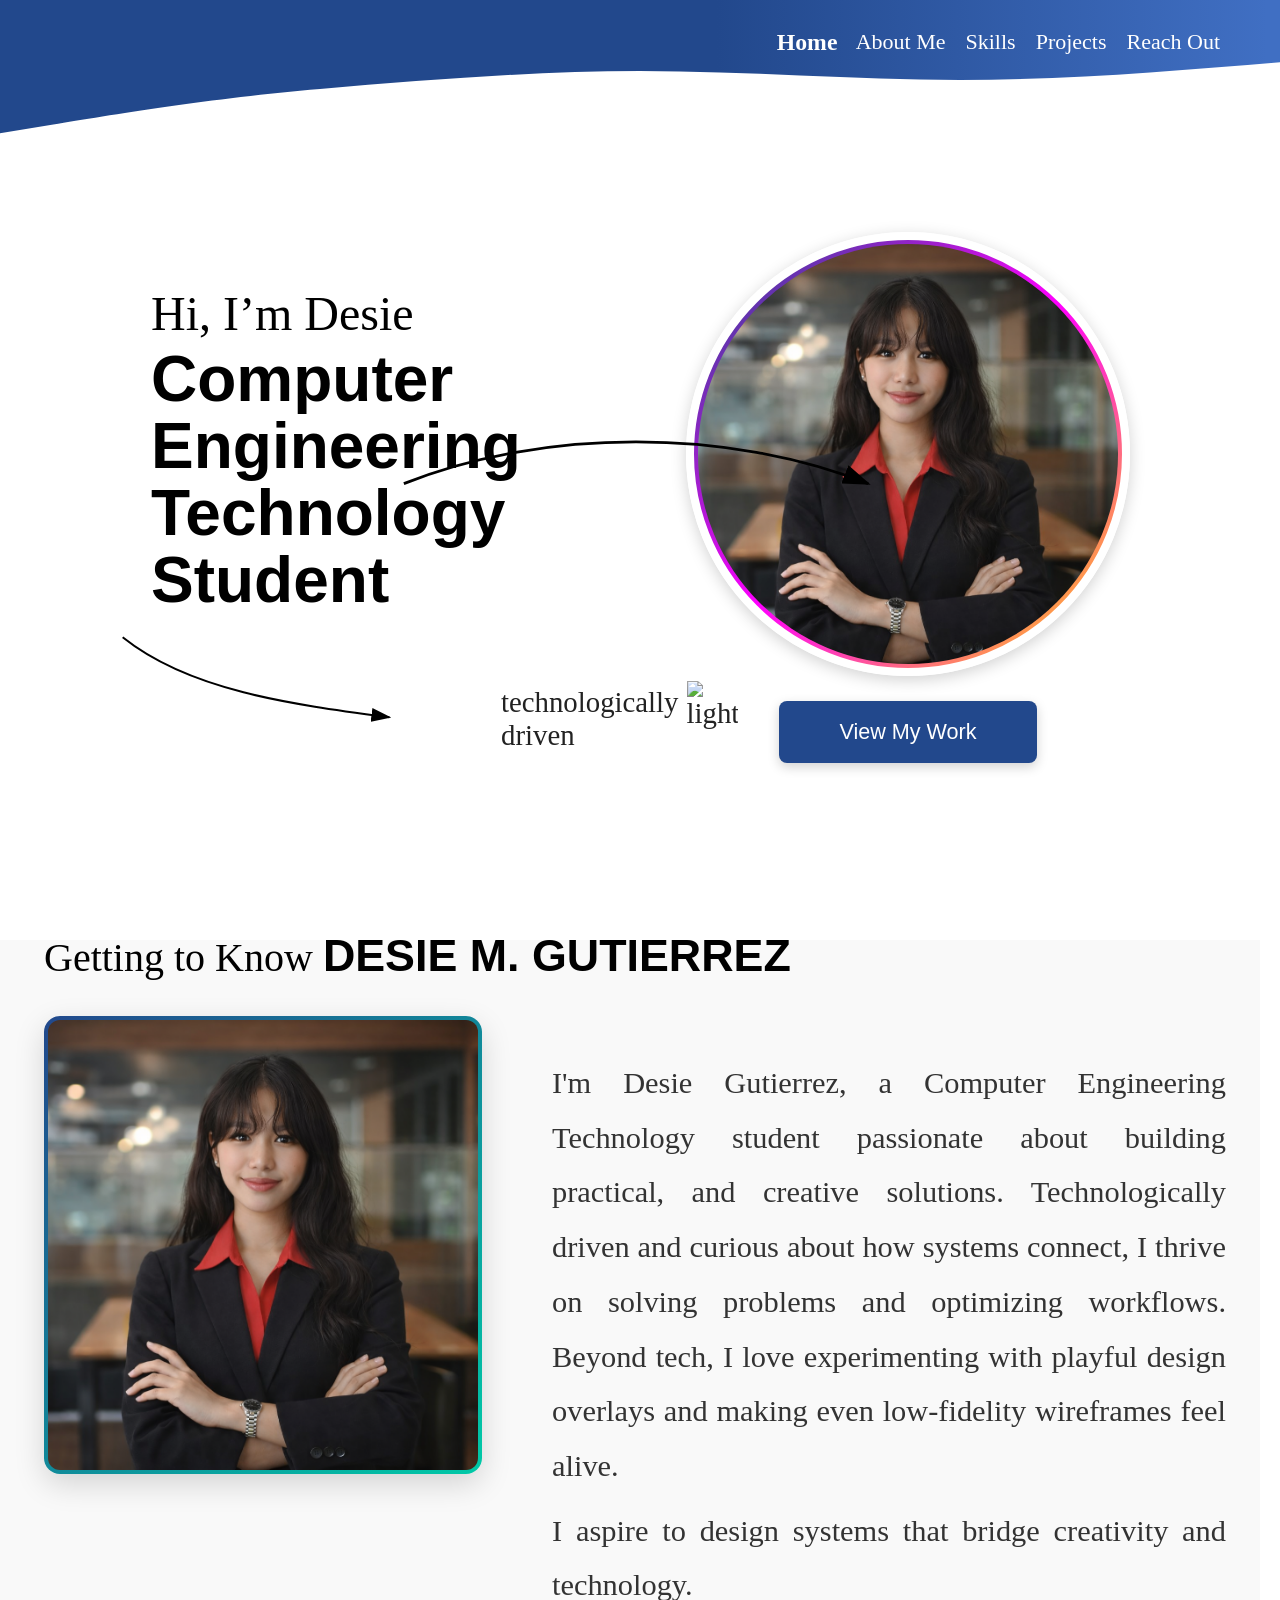
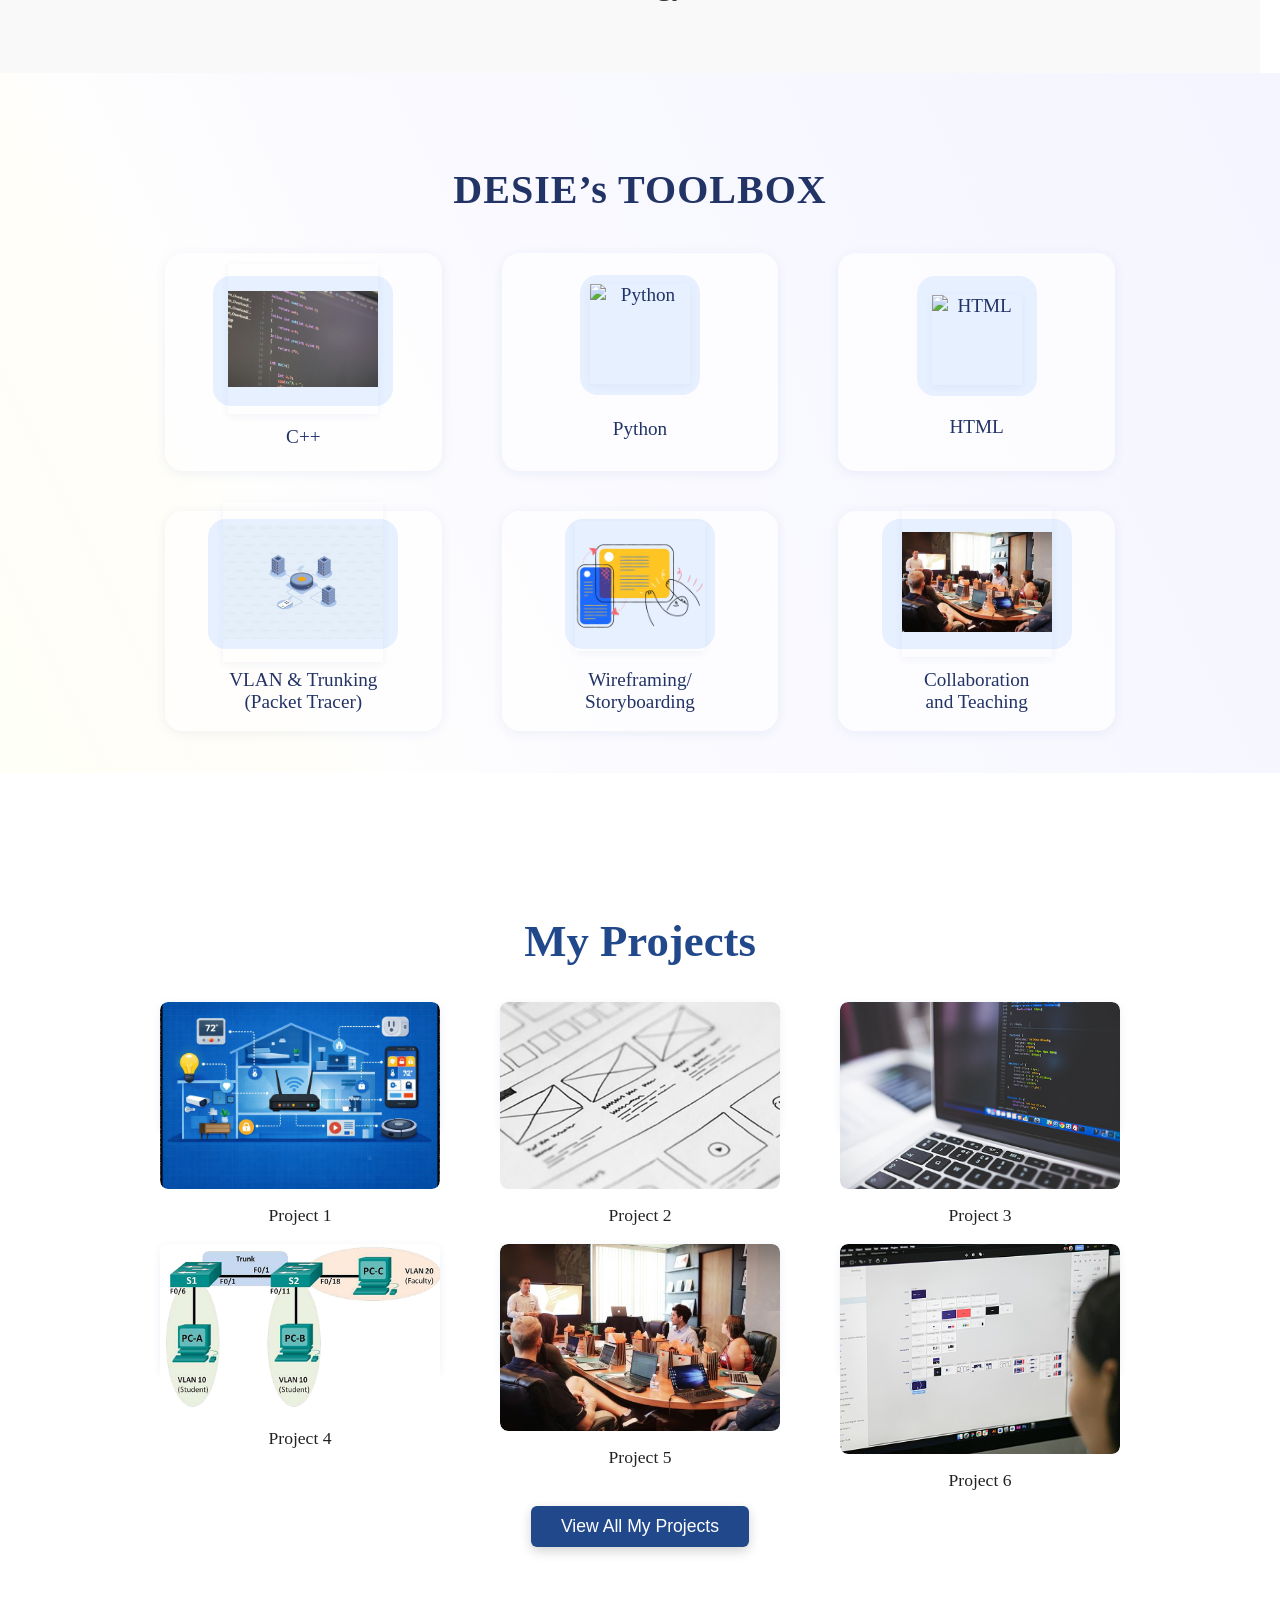
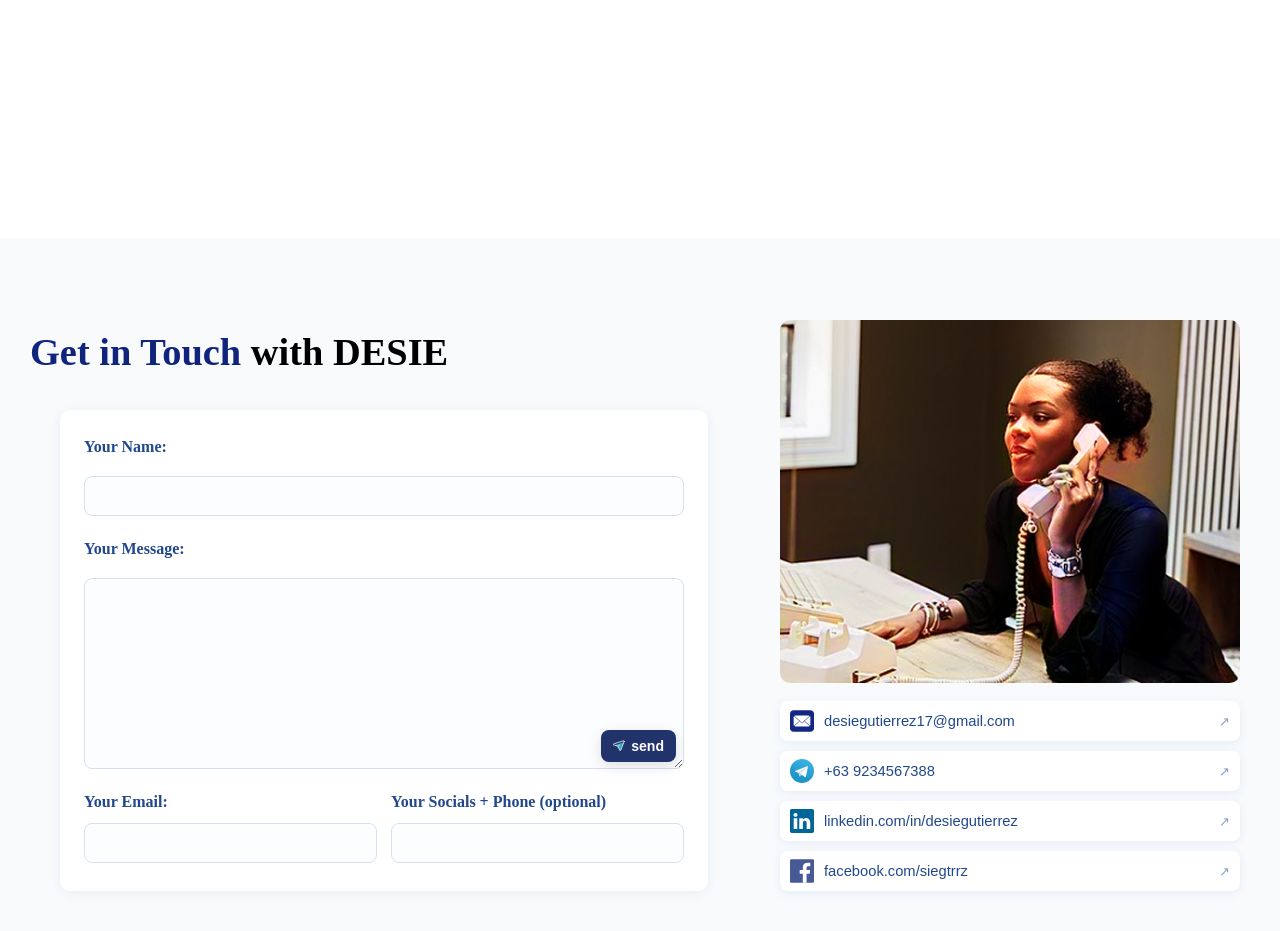
==== commit 84c77ae8: "Add files via upload" ====
--- a/HTML/index.html
+++ b/HTML/index.html
@@ -252,7 +252,10 @@
         </div>
       </div>
       <div class="contact-info">
-        <img src="contact.png" alt="Desie on the phone">
+        <div class="contact-frame">
+          <img src="contact.png" alt="Desie on the phone" class="contact-photo">
+        </div>
+        
         <div class="contact-links">
           <a href="email.html" target="_blank" rel="noopener noreferrer" class="contact-link">
             <svg width="39" height="35" viewBox="0 0 39 35" fill="none" xmlns="http://www.w3.org/2000/svg">
--- a/HTML/style.css
+++ b/HTML/style.css
@@ -878,12 +878,14 @@
   opacity: 0.55;
   font-size: 0.8rem;
 }
+
 @media (max-width: 900px) {
   .contact-container {
     flex-direction: column;
     align-items: stretch;
     gap: 32px;
   }
+  
   .contact-info {
     align-items: flex-start;
   }
